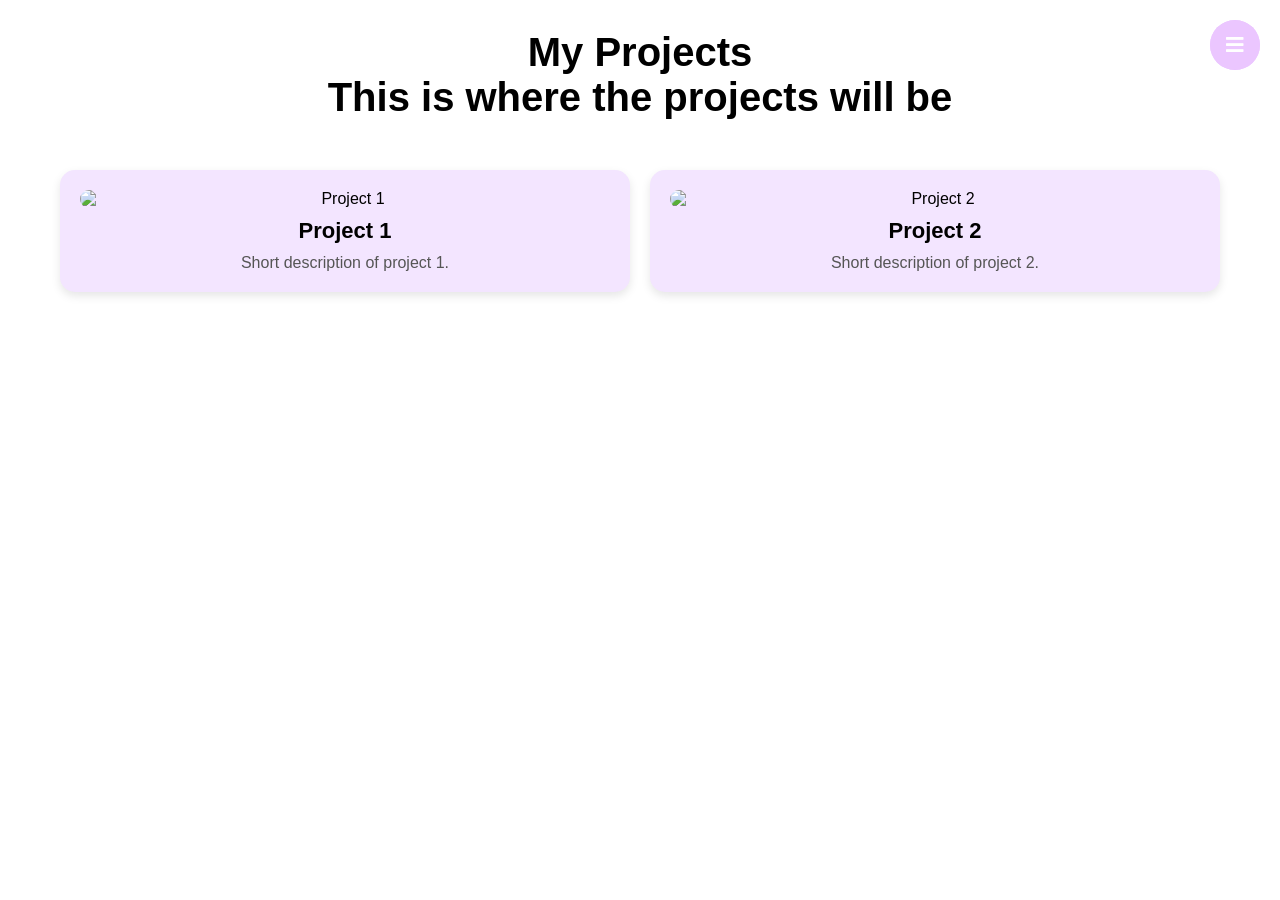
==== projects.html @ 11f5d36b "transferred over old website files and updated it" ====
<!DOCTYPE html>
<head>
     <meta charset="utf-8">
      <title>Michelle's Website</title>
      <link rel="stylesheet" href="style.css">
      <link rel="stylesheet" href="https://cdnjs.cloudflare.com/ajax/libs/font-awesome/5.15.3/css/all.min.css"/>
</head>
 <body>
      <input type="checkbox" id="active">
      <label for="active" class="menu-btn"><i class="fas fa-bars"></i></label>
      <div class="wrapper">
         <ul>
            <li><a href="index.html">Home</a></li>
            <li><a href="#">Projects</a></li>
            <li><a href="About.html">About</a></li>
            <li><a href="#">Get in Touch</a></li>
            
         </ul>
      </div>
      <div class="projects-title">My Projects
         <p>
            This is where the projects will be
         </p>
        </div>
        <div class="projects-wrapper">
    <div class="projects-container">
        <div class="project-box">
            <img src="project1.png" alt="Project 1">
            <h3>Project 1</h3>
            <p>Short description of project 1.</p>
        </div>
        <div class="project-box">
            <img src="project2.png" alt="Project 2">
            <h3>Project 2</h3>
            <p>Short description of project 2.</p>
        </div>
        <!-- Add more project boxes -->
    </div>
</div>
   </body>
</html>
---- style.css ----
/*body{
    text-align: center;
    padding: 25%;
    font-family:'Lucida Sans', 'Lucida Sans Regular', 'Lucida Grande', 'Lucida Sans Unicode', Geneva, Verdana, sans-serif;
}*/

@import url('https://fonts.googleapis.com/css?family=Poppins:400,500,600,700&display=swap');
*{
  margin: 0;
  padding: 0;
  box-sizing: border-box;
  font-family:'Lucida Sans', 'Lucida Sans Regular', 'Lucida Grande', 'Lucida Sans Unicode', Geneva, Verdana, sans-serif;
}
.wrapper{
  position: absolute;
  top: 0;
  left: 0;
  height: 100%;
  width: 100%;
  background:  rgb(235, 198, 255);
  clip-path: circle(25px at calc(100% - 45px) 45px);
  transition: all 0.3s ease-in-out;
}
#active:checked ~ .wrapper{
  clip-path: circle(75%);
}
.menu-btn{
  position: absolute;
  z-index: 2;
  right: 20px;
  /* left: 20px; */
  top: 20px;
  height: 50px;
  width: 50px;
  text-align: center;
  line-height: 50px;
  border-radius: 50%;
  font-size: 20px;
  color: #fff;
  cursor: pointer;
  background:  rgb(235, 198, 255);
 
  transition: all 0.3s ease-in-out;
}
#active:checked ~ .menu-btn{
  background: #fff;
  color: #7700ff;
}
#active:checked ~ .menu-btn i:before{
  content: "\f00d";
}
.wrapper ul{
  position: absolute;
  top: 50%;
  left: 50%;
  transform: translate(-50%, -50%);
  list-style: none;
  text-align: center;
}
.wrapper ul li{
  margin: 15px 0;
}
.wrapper ul li a{
  color: none;
  text-decoration: none;
  font-size: 30px;
  font-weight: 500;
  padding: 5px 30px;
  color: #fff;
  position: relative;
  line-height: 50px;
  transition: all 0.3s ease;
}
.wrapper ul li a:after{
  position: absolute;
  content: "";
  background: #fff;
  width: 100%;
  height: 50px;
  left: 0;
  border-radius: 50px;
  transform: scaleY(0);
  z-index: -1;
  transition: transform 0.3s ease;
}
.wrapper ul li a:hover:after{
  transform: scaleY(1);
}
.wrapper ul li a:hover{
    color: #7700ff;
}
input[type="checkbox"]{
  display: none;
}
.content{
  position: absolute;
  top: 50%;
  left: 50%;
  transform: translate(-50%, -50%);
  z-index: -1;
  text-align: center;
  width: 100%;
  color: #202020;
}
.content .title{
  font-size: 40px;
  font-weight: 700;
}
.content p{
  font-size: 35px;
  font-weight: 600;
}

.background-content{
    position: absolute;
    top: 25%;
    left:50%;
    transform: translate(-50%, -50%);
    z-index: -1;
    text-align: center;
    width: 100%;
    color: #202020;
}
.background-content .title{
    font-size: 40px;
    font-weight: 700ss;
    padding-top: 25%;
    padding-bottom: 15px;
}
.background-content .paragraph{
    left:10px;
    width: 100%;
    color: gray;
    padding-bottom: 15px;
}
.background-content np{
  padding-top: 40px;
  padding-left: 25px;
  padding-right: 25px;
}
img{
    display: block;
    margin-left: auto;
    margin-right: auto;
}
.column {
    margin: 0;
    float: left;
    width: 50%;
    padding: 10px;
    position:flex;
}

.column .centered{
    text-align: center;
    padding-left: 40px;
    padding-top: 15%;
    z-index: -1;
}
  
/* Clear floats after the columns */
.row:after {
    content: "";
    display: table;
    clear: both;
}  
.projects-title {
    position: relative; 
    top: 0;
    left: 50%;
    transform: translateX(-50%);
    text-align: center;
    font-size: 40px;
    font-weight: 700;
    margin: 30px 0;
}
.projects-container {
    display: grid;
    grid-template-columns: repeat(auto-fit, minmax(250px, 1fr));
    gap: 20px;
}

.project-box {
    background: #f3e5ff;
    border-radius: 15px;
    padding: 20px;
    text-align: center;
    box-shadow: 0 4px 10px rgba(0,0,0,0.1);
    transition: transform 0.3s, box-shadow 0.3s;
}

.project-box:hover {
    transform: translateY(-5px);
    box-shadow: 0 8px 20px rgba(0,0,0,0.2);
}

.project-box img {
    max-width: 100%;
    border-radius: 10px;
    margin-bottom: 10px;
}

.project-box h3 {
    font-size: 22px;
    margin: 10px 0;
}

.project-box p {
    font-size: 16px;
    color: #555;
}

.projects-wrapper {
    max-width: 1200px; /* maximum width of the whole grid */
    margin: 0 auto;    /* center horizontally */
    padding: 20px;     /* optional spacing from edges */
}
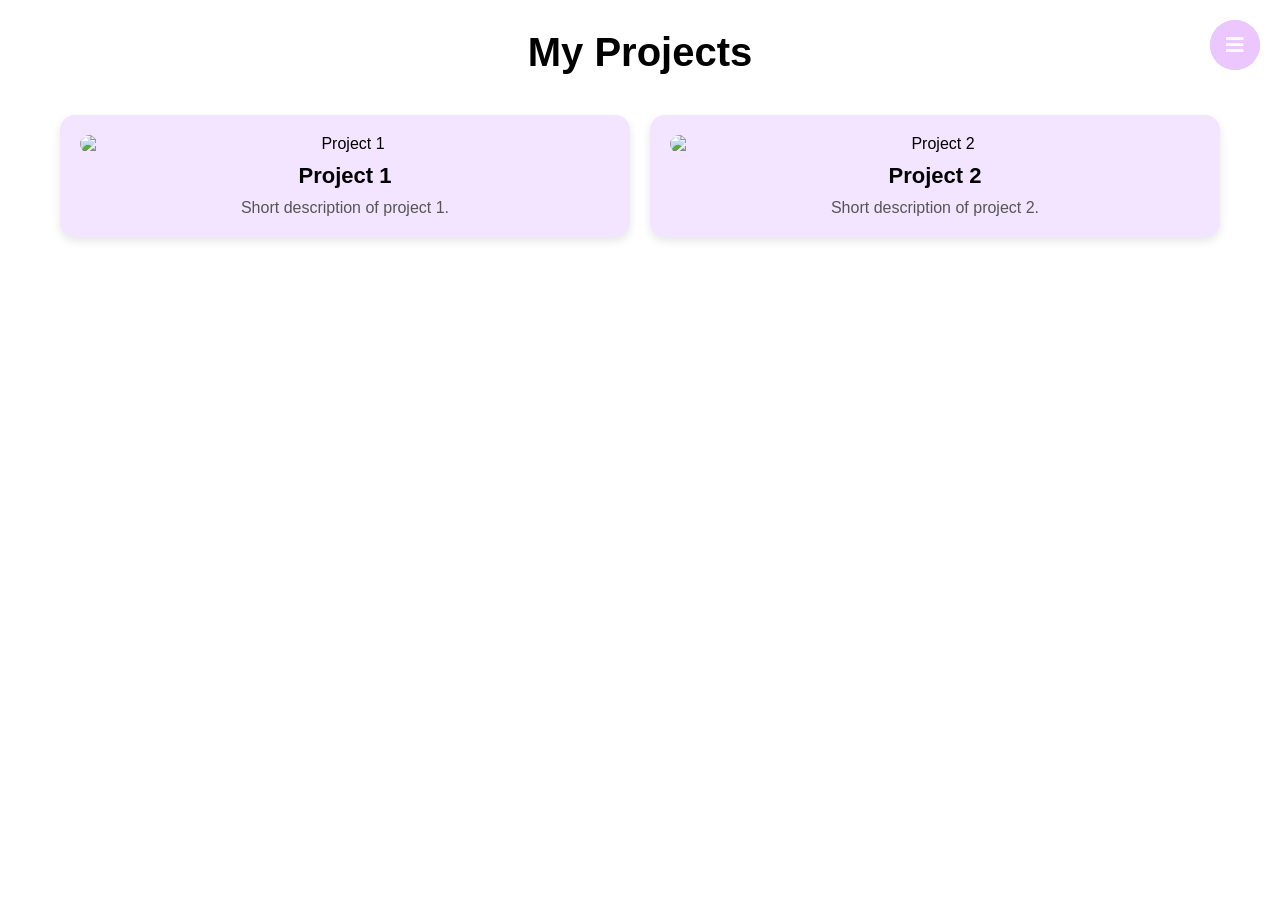
==== commit 9e2949f1: "fixed the title error showing over nav when it opens" ====
--- a/projects.html
+++ b/projects.html
@@ -18,24 +18,21 @@
          </ul>
       </div>
       <div class="projects-title">My Projects
-         <p>
-            This is where the projects will be
-         </p>
+      </div>
+        <div class="projects-wrapper">
+        <div class="projects-container">
+            <div class="project-box">
+                <img src="project1.png" alt="Project 1">
+                <h3>Project 1</h3>
+                <p>Short description of project 1.</p>
+            </div>
+            <div class="project-box">
+                <img src="project2.png" alt="Project 2">
+                <h3>Project 2</h3>
+                <p>Short description of project 2.</p>
+            </div>
+            <!-- Add more project boxes -->
         </div>
-        <div class="projects-wrapper">
-    <div class="projects-container">
-        <div class="project-box">
-            <img src="project1.png" alt="Project 1">
-            <h3>Project 1</h3>
-            <p>Short description of project 1.</p>
         </div>
-        <div class="project-box">
-            <img src="project2.png" alt="Project 2">
-            <h3>Project 2</h3>
-            <p>Short description of project 2.</p>
-        </div>
-        <!-- Add more project boxes -->
-    </div>
-</div>
    </body>
 </html>
--- a/style.css
+++ b/style.css
@@ -166,14 +166,12 @@
     clear: both;
 }  
 .projects-title {
-    position: relative; 
-    top: 0;
-    left: 50%;
-    transform: translateX(-50%);
-    text-align: center;
+    position: relative;       /* normal flow */
+    z-index: -1;               /* below menu */
+    text-align: center;       /* center text */
     font-size: 40px;
     font-weight: 700;
-    margin: 30px 0;
+    margin: 30px 0 20px 0;   /* space above and below */
 }
 .projects-container {
     display: grid;
